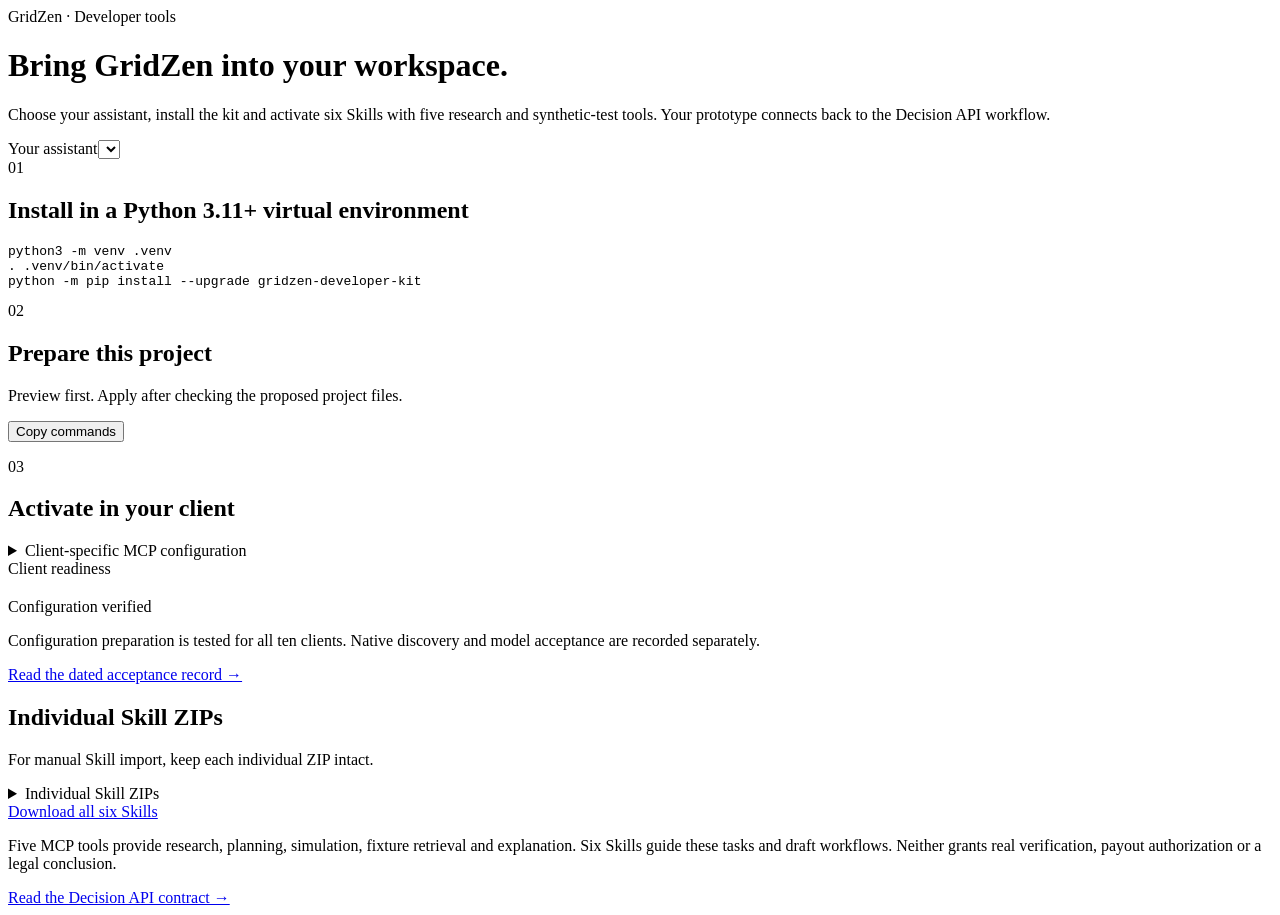
==== src/gridzen_developer/web/harnesses.html @ 63ac945b "将开发者体验接入主站共享导航与决策流程" ====
<!doctype html><html lang="en"><head><meta charset="utf-8"><meta name="viewport" content="width=device-width,initial-scale=1"><title>Connect your assistant · GridZen</title><meta name="description" content="Prepare GridZen research and synthetic-test tools in your assistant workspace."><link rel="icon" href="/favicon.svg"><link rel="stylesheet" href="/assets/site.css"><link rel="stylesheet" href="/developers/developer.css?v=0.4.1"></head><body data-title-key="harness.title"><div id="gz-nav"></div><main id="main" class="wrap developer"><header class="page-head"><span class="eyebrow" data-i18n="dev.badge">GridZen · Developer tools</span><h1 data-i18n="harness.heading">Bring GridZen into your workspace.</h1><p class="lead" data-i18n="harness.lead">Choose your assistant, install the kit and activate six Skills with five research and synthetic-test tools. Your prototype connects back to the Decision API workflow.</p></header><div class="assistant-workspace"><div class="setup-flow"><section class="card client-selector"><label for="client" data-i18n="harness.selection">Your assistant</label><select id="client"></select></section><section class="card setup-step"><span class="step-number">01</span><h2 data-i18n="harness.install">Install in a Python 3.11+ virtual environment</h2><pre>python3 -m venv .venv
. .venv/bin/activate
python -m pip install --upgrade gridzen-developer-kit</pre></section><section class="card setup-step"><span class="step-number">02</span><h2 data-i18n="harness.configure">Prepare this project</h2><p data-i18n="harness.setup-note">Preview first. Apply after checking the proposed project files.</p><pre id="setup"></pre><button type="button" id="copy-setup" class="button" data-i18n="harness.copy">Copy commands</button><p id="setup-copy-status" role="status"></p></section><section class="card setup-step"><span class="step-number">03</span><h2 data-i18n="harness.activation">Activate in your client</h2><p id="activation"></p><details class="config-details"><summary data-i18n="harness.config">Client-specific MCP configuration</summary><p data-i18n="harness.config-note">The CLI prepares this configuration for you. Expand it when importing manually.</p><p id="paths"></p><pre id="config"></pre></details></section></div><aside class="client-aside"><section class="card readiness"><span class="eyebrow" data-i18n="harness.tests">Client readiness</span><h2 id="client-name"></h2><p class="readiness-check" data-i18n="harness.test-config">Configuration verified</p><p id="client-status"></p><p data-i18n="harness.scope">Configuration preparation is tested for all ten clients. Native discovery and model acceptance are recorded separately.</p><a href="/developers/compatibility.json" data-i18n="harness.record">Read the dated acceptance record →</a></section><section class="card skill-downloads"><h2 data-i18n="harness.download">Individual Skill ZIPs</h2><p data-i18n="harness.skill-note">For manual Skill import, keep each individual ZIP intact.</p><details><summary data-i18n="harness.download">Individual Skill ZIPs</summary><ul id="skills"></ul></details><a class="button" href="/developers/downloads/gridzen-skills.zip" data-i18n="harness.bundle">Download all six Skills</a></section><p class="boundary" data-i18n="harness.boundary">Five MCP tools provide research, planning, simulation, fixture retrieval and explanation. Six Skills guide these tasks and draft workflows. Neither grants real verification, payout authorization or a legal conclusion.</p><a class="text-link" href="/docs/" data-i18n="dev.api-link">Read the Decision API contract →</a></aside></div></main><div id="gz-foot"></div><script src="/developers/locales.js?v=0.4.1"></script><script src="/developers/layout.js?v=0.4.1"></script><script src="/developers/language.js?v=0.4.1"></script><script src="/developers/harnesses.js?v=0.4.1"></script></body></html>
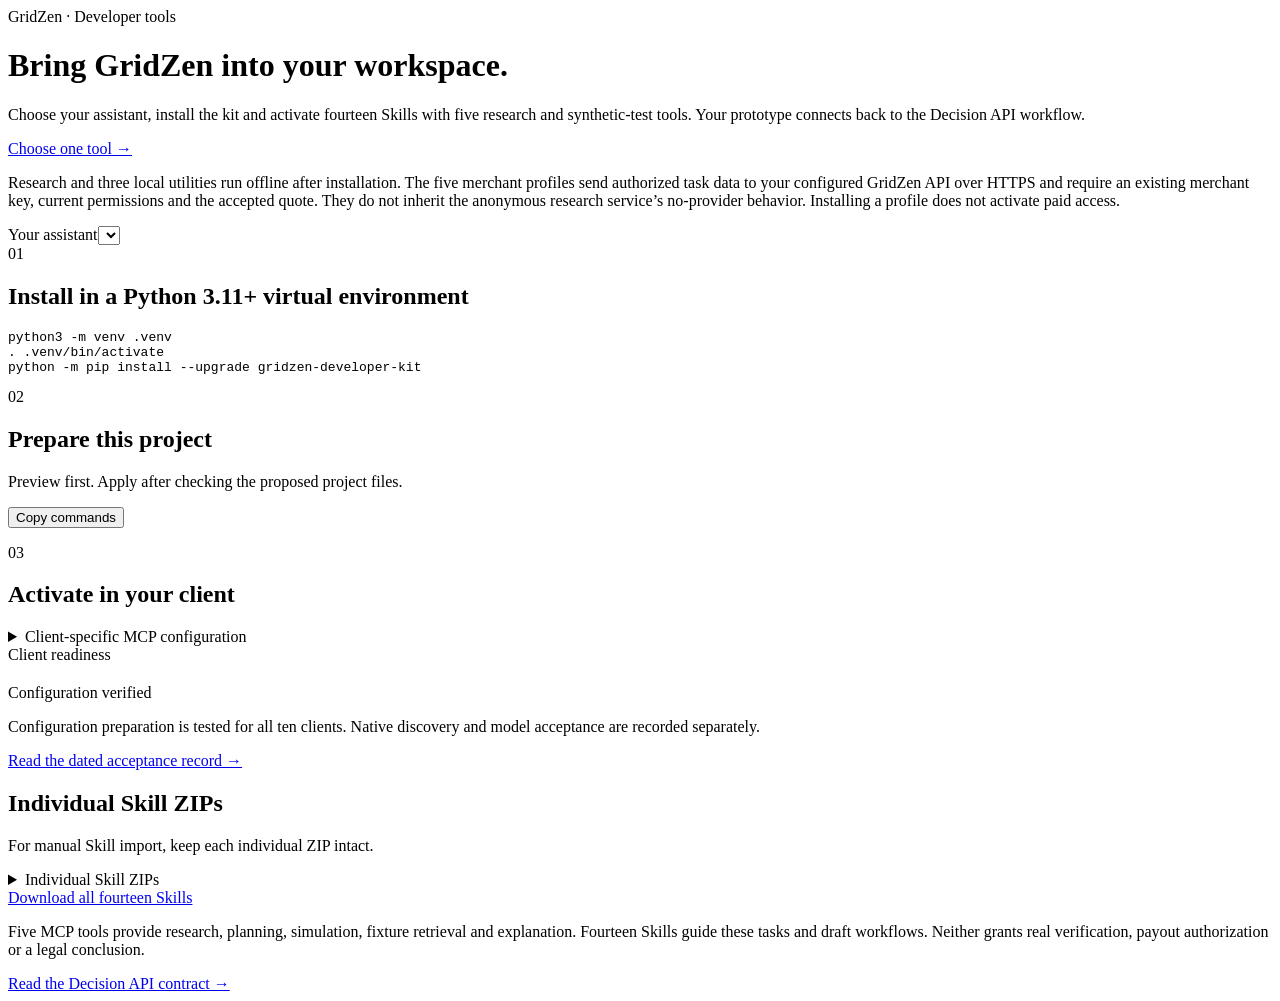
==== commit f8f29280: "发布八个单项工具配置与十四个技能包" ====
--- a/src/gridzen_developer/web/harnesses.html
+++ b/src/gridzen_developer/web/harnesses.html
@@ -1,3 +1,3 @@
-<!doctype html><html lang="en"><head><meta charset="utf-8"><meta name="viewport" content="width=device-width,initial-scale=1"><title>Connect your assistant · GridZen</title><meta name="description" content="Prepare GridZen research and synthetic-test tools in your assistant workspace."><link rel="icon" href="/favicon.svg"><link rel="stylesheet" href="/assets/site.css"><link rel="stylesheet" href="/developers/developer.css?v=0.4.1"></head><body data-title-key="harness.title"><div id="gz-nav"></div><main id="main" class="wrap developer"><header class="page-head"><span class="eyebrow" data-i18n="dev.badge">GridZen · Developer tools</span><h1 data-i18n="harness.heading">Bring GridZen into your workspace.</h1><p class="lead" data-i18n="harness.lead">Choose your assistant, install the kit and activate six Skills with five research and synthetic-test tools. Your prototype connects back to the Decision API workflow.</p></header><div class="assistant-workspace"><div class="setup-flow"><section class="card client-selector"><label for="client" data-i18n="harness.selection">Your assistant</label><select id="client"></select></section><section class="card setup-step"><span class="step-number">01</span><h2 data-i18n="harness.install">Install in a Python 3.11+ virtual environment</h2><pre>python3 -m venv .venv
+<!doctype html><html lang="en"><head><meta charset="utf-8"><meta name="viewport" content="width=device-width,initial-scale=1"><title>Connect your assistant · GridZen</title><meta name="description" content="Prepare GridZen research and synthetic-test tools in your assistant workspace."><link rel="icon" href="/favicon.svg"><link rel="stylesheet" href="/assets/site.css?v=01bf717a5b39"><link rel="stylesheet" href="/developers/developer.css?v=58543377d3b7"></head><body data-title-key="harness.title"><div id="gz-nav"></div><main id="main" class="wrap developer"><header class="page-head"><span class="eyebrow" data-i18n="dev.badge">GridZen · Developer tools</span><h1 data-i18n="harness.heading">Bring GridZen into your workspace.</h1><p class="lead" data-i18n="harness.lead">Choose your assistant, install the kit and activate fourteen Skills with five research and synthetic-test tools. Your prototype connects back to the Decision API workflow.</p><p><a class="button" href="/tools/" data-i18n="atomic.choose">Choose one tool →</a></p><p class="boundary" data-i18n="atomic.scope">Research and three local utilities run offline after installation. The five merchant profiles send authorized task data to your configured GridZen API over HTTPS and require an existing merchant key, current permissions and the accepted quote. They do not inherit the anonymous research service’s no-provider behavior. Installing a profile does not activate paid access.</p></header><div class="assistant-workspace"><div class="setup-flow"><section class="card client-selector"><label for="client" data-i18n="harness.selection">Your assistant</label><select id="client"></select></section><section class="card setup-step"><span class="step-number">01</span><h2 data-i18n="harness.install">Install in a Python 3.11+ virtual environment</h2><pre>python3 -m venv .venv
 . .venv/bin/activate
-python -m pip install --upgrade gridzen-developer-kit</pre></section><section class="card setup-step"><span class="step-number">02</span><h2 data-i18n="harness.configure">Prepare this project</h2><p data-i18n="harness.setup-note">Preview first. Apply after checking the proposed project files.</p><pre id="setup"></pre><button type="button" id="copy-setup" class="button" data-i18n="harness.copy">Copy commands</button><p id="setup-copy-status" role="status"></p></section><section class="card setup-step"><span class="step-number">03</span><h2 data-i18n="harness.activation">Activate in your client</h2><p id="activation"></p><details class="config-details"><summary data-i18n="harness.config">Client-specific MCP configuration</summary><p data-i18n="harness.config-note">The CLI prepares this configuration for you. Expand it when importing manually.</p><p id="paths"></p><pre id="config"></pre></details></section></div><aside class="client-aside"><section class="card readiness"><span class="eyebrow" data-i18n="harness.tests">Client readiness</span><h2 id="client-name"></h2><p class="readiness-check" data-i18n="harness.test-config">Configuration verified</p><p id="client-status"></p><p data-i18n="harness.scope">Configuration preparation is tested for all ten clients. Native discovery and model acceptance are recorded separately.</p><a href="/developers/compatibility.json" data-i18n="harness.record">Read the dated acceptance record →</a></section><section class="card skill-downloads"><h2 data-i18n="harness.download">Individual Skill ZIPs</h2><p data-i18n="harness.skill-note">For manual Skill import, keep each individual ZIP intact.</p><details><summary data-i18n="harness.download">Individual Skill ZIPs</summary><ul id="skills"></ul></details><a class="button" href="/developers/downloads/gridzen-skills.zip" data-i18n="harness.bundle">Download all six Skills</a></section><p class="boundary" data-i18n="harness.boundary">Five MCP tools provide research, planning, simulation, fixture retrieval and explanation. Six Skills guide these tasks and draft workflows. Neither grants real verification, payout authorization or a legal conclusion.</p><a class="text-link" href="/docs/" data-i18n="dev.api-link">Read the Decision API contract →</a></aside></div></main><div id="gz-foot"></div><script src="/developers/locales.js?v=0.4.1"></script><script src="/developers/layout.js?v=0.4.1"></script><script src="/developers/language.js?v=0.4.1"></script><script src="/developers/harnesses.js?v=0.4.1"></script></body></html>+python -m pip install --upgrade gridzen-developer-kit</pre></section><section class="card setup-step"><span class="step-number">02</span><h2 data-i18n="harness.configure">Prepare this project</h2><p data-i18n="harness.setup-note">Preview first. Apply after checking the proposed project files.</p><pre id="setup"></pre><button type="button" id="copy-setup" class="button" data-i18n="harness.copy">Copy commands</button><p id="setup-copy-status" role="status"></p></section><section class="card setup-step"><span class="step-number">03</span><h2 data-i18n="harness.activation">Activate in your client</h2><p id="activation"></p><details class="config-details"><summary data-i18n="harness.config">Client-specific MCP configuration</summary><p data-i18n="harness.config-note">The CLI prepares this configuration for you. Expand it when importing manually.</p><p id="paths"></p><pre id="config"></pre></details></section></div><aside class="client-aside"><section class="card readiness"><span class="eyebrow" data-i18n="harness.tests">Client readiness</span><h2 id="client-name"></h2><p class="readiness-check" data-i18n="harness.test-config">Configuration verified</p><p id="client-status"></p><p data-i18n="harness.scope">Configuration preparation is tested for all ten clients. Native discovery and model acceptance are recorded separately.</p><a href="/developers/compatibility.json" data-i18n="harness.record">Read the dated acceptance record →</a></section><section class="card skill-downloads"><h2 data-i18n="harness.download">Individual Skill ZIPs</h2><p data-i18n="harness.skill-note">For manual Skill import, keep each individual ZIP intact.</p><details><summary data-i18n="harness.download">Individual Skill ZIPs</summary><ul id="skills"></ul></details><a class="button" href="/developers/downloads/gridzen-skills.zip" data-i18n="harness.bundle">Download all fourteen Skills</a></section><p class="boundary" data-i18n="harness.boundary">Five MCP tools provide research, planning, simulation, fixture retrieval and explanation. Fourteen Skills guide these tasks and draft workflows. Neither grants real verification, payout authorization or a legal conclusion.</p><a class="text-link" href="/docs/" data-i18n="dev.api-link">Read the Decision API contract →</a></aside></div></main><div id="gz-foot"></div><script src="/developers/locales.js?v=33a04d866be4"></script><script src="/developers/layout.js?v=e45383948f81"></script><script src="/developers/language.js?v=020fd67a8360"></script><script src="/developers/harnesses.js?v=d53730b28ea2"></script></body></html>
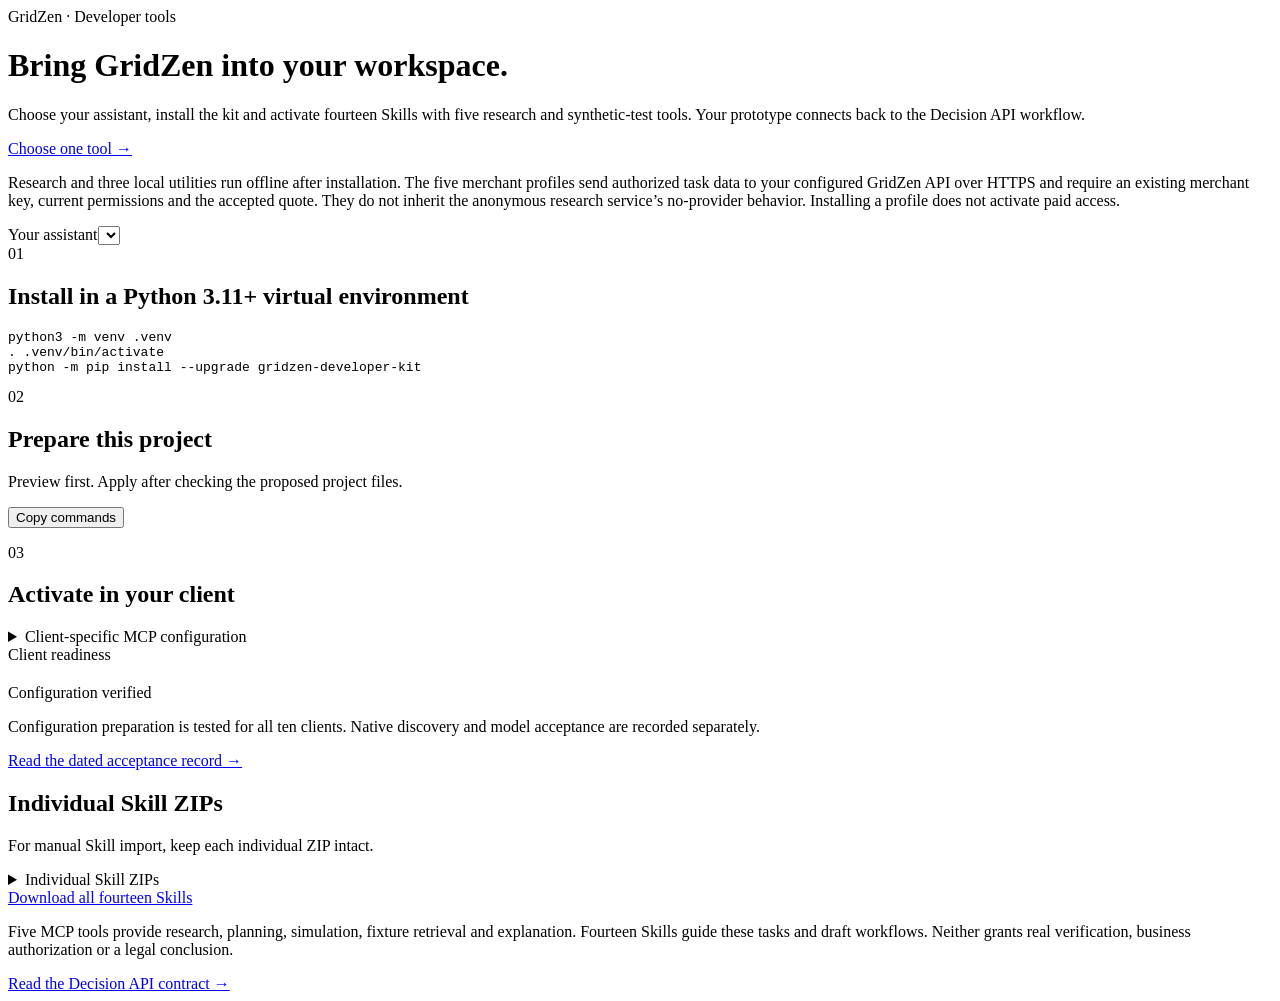
==== commit 1e7faa40: "统一公开核验文案并修复开发者下载包链接" ====
--- a/src/gridzen_developer/web/harnesses.html
+++ b/src/gridzen_developer/web/harnesses.html
@@ -1,3 +1,3 @@
 <!doctype html><html lang="en"><head><meta charset="utf-8"><meta name="viewport" content="width=device-width,initial-scale=1"><title>Connect your assistant · GridZen</title><meta name="description" content="Prepare GridZen research and synthetic-test tools in your assistant workspace."><link rel="icon" href="/favicon.svg"><link rel="stylesheet" href="/assets/site.css?v=01bf717a5b39"><link rel="stylesheet" href="/developers/developer.css?v=58543377d3b7"></head><body data-title-key="harness.title"><div id="gz-nav"></div><main id="main" class="wrap developer"><header class="page-head"><span class="eyebrow" data-i18n="dev.badge">GridZen · Developer tools</span><h1 data-i18n="harness.heading">Bring GridZen into your workspace.</h1><p class="lead" data-i18n="harness.lead">Choose your assistant, install the kit and activate fourteen Skills with five research and synthetic-test tools. Your prototype connects back to the Decision API workflow.</p><p><a class="button" href="/tools/" data-i18n="atomic.choose">Choose one tool →</a></p><p class="boundary" data-i18n="atomic.scope">Research and three local utilities run offline after installation. The five merchant profiles send authorized task data to your configured GridZen API over HTTPS and require an existing merchant key, current permissions and the accepted quote. They do not inherit the anonymous research service’s no-provider behavior. Installing a profile does not activate paid access.</p></header><div class="assistant-workspace"><div class="setup-flow"><section class="card client-selector"><label for="client" data-i18n="harness.selection">Your assistant</label><select id="client"></select></section><section class="card setup-step"><span class="step-number">01</span><h2 data-i18n="harness.install">Install in a Python 3.11+ virtual environment</h2><pre>python3 -m venv .venv
 . .venv/bin/activate
-python -m pip install --upgrade gridzen-developer-kit</pre></section><section class="card setup-step"><span class="step-number">02</span><h2 data-i18n="harness.configure">Prepare this project</h2><p data-i18n="harness.setup-note">Preview first. Apply after checking the proposed project files.</p><pre id="setup"></pre><button type="button" id="copy-setup" class="button" data-i18n="harness.copy">Copy commands</button><p id="setup-copy-status" role="status"></p></section><section class="card setup-step"><span class="step-number">03</span><h2 data-i18n="harness.activation">Activate in your client</h2><p id="activation"></p><details class="config-details"><summary data-i18n="harness.config">Client-specific MCP configuration</summary><p data-i18n="harness.config-note">The CLI prepares this configuration for you. Expand it when importing manually.</p><p id="paths"></p><pre id="config"></pre></details></section></div><aside class="client-aside"><section class="card readiness"><span class="eyebrow" data-i18n="harness.tests">Client readiness</span><h2 id="client-name"></h2><p class="readiness-check" data-i18n="harness.test-config">Configuration verified</p><p id="client-status"></p><p data-i18n="harness.scope">Configuration preparation is tested for all ten clients. Native discovery and model acceptance are recorded separately.</p><a href="/developers/compatibility.json" data-i18n="harness.record">Read the dated acceptance record →</a></section><section class="card skill-downloads"><h2 data-i18n="harness.download">Individual Skill ZIPs</h2><p data-i18n="harness.skill-note">For manual Skill import, keep each individual ZIP intact.</p><details><summary data-i18n="harness.download">Individual Skill ZIPs</summary><ul id="skills"></ul></details><a class="button" href="/developers/downloads/gridzen-skills.zip" data-i18n="harness.bundle">Download all fourteen Skills</a></section><p class="boundary" data-i18n="harness.boundary">Five MCP tools provide research, planning, simulation, fixture retrieval and explanation. Fourteen Skills guide these tasks and draft workflows. Neither grants real verification, payout authorization or a legal conclusion.</p><a class="text-link" href="/docs/" data-i18n="dev.api-link">Read the Decision API contract →</a></aside></div></main><div id="gz-foot"></div><script src="/developers/locales.js?v=33a04d866be4"></script><script src="/developers/layout.js?v=e45383948f81"></script><script src="/developers/language.js?v=020fd67a8360"></script><script src="/developers/harnesses.js?v=d53730b28ea2"></script></body></html>+python -m pip install --upgrade gridzen-developer-kit</pre></section><section class="card setup-step"><span class="step-number">02</span><h2 data-i18n="harness.configure">Prepare this project</h2><p data-i18n="harness.setup-note">Preview first. Apply after checking the proposed project files.</p><pre id="setup"></pre><button type="button" id="copy-setup" class="button" data-i18n="harness.copy">Copy commands</button><p id="setup-copy-status" role="status"></p></section><section class="card setup-step"><span class="step-number">03</span><h2 data-i18n="harness.activation">Activate in your client</h2><p id="activation"></p><details class="config-details"><summary data-i18n="harness.config">Client-specific MCP configuration</summary><p data-i18n="harness.config-note">The CLI prepares this configuration for you. Expand it when importing manually.</p><p id="paths"></p><pre id="config"></pre></details></section></div><aside class="client-aside"><section class="card readiness"><span class="eyebrow" data-i18n="harness.tests">Client readiness</span><h2 id="client-name"></h2><p class="readiness-check" data-i18n="harness.test-config">Configuration verified</p><p id="client-status"></p><p data-i18n="harness.scope">Configuration preparation is tested for all ten clients. Native discovery and model acceptance are recorded separately.</p><a href="/developers/compatibility.json" data-i18n="harness.record">Read the dated acceptance record →</a></section><section class="card skill-downloads"><h2 data-i18n="harness.download">Individual Skill ZIPs</h2><p data-i18n="harness.skill-note">For manual Skill import, keep each individual ZIP intact.</p><details><summary data-i18n="harness.download">Individual Skill ZIPs</summary><ul id="skills"></ul></details><a class="button" href="/developers/downloads/gridzen-skills.zip" data-i18n="harness.bundle">Download all fourteen Skills</a></section><p class="boundary" data-i18n="harness.boundary">Five MCP tools provide research, planning, simulation, fixture retrieval and explanation. Fourteen Skills guide these tasks and draft workflows. Neither grants real verification, business authorization or a legal conclusion.</p><a class="text-link" href="/docs/" data-i18n="dev.api-link">Read the Decision API contract →</a></aside></div></main><div id="gz-foot"></div><script src="/developers/locales.js?v=fa24b7c82433"></script><script src="/developers/layout.js?v=e45383948f81"></script><script src="/developers/language.js?v=020fd67a8360"></script><script src="/developers/harnesses.js?v=d53730b28ea2"></script></body></html>
